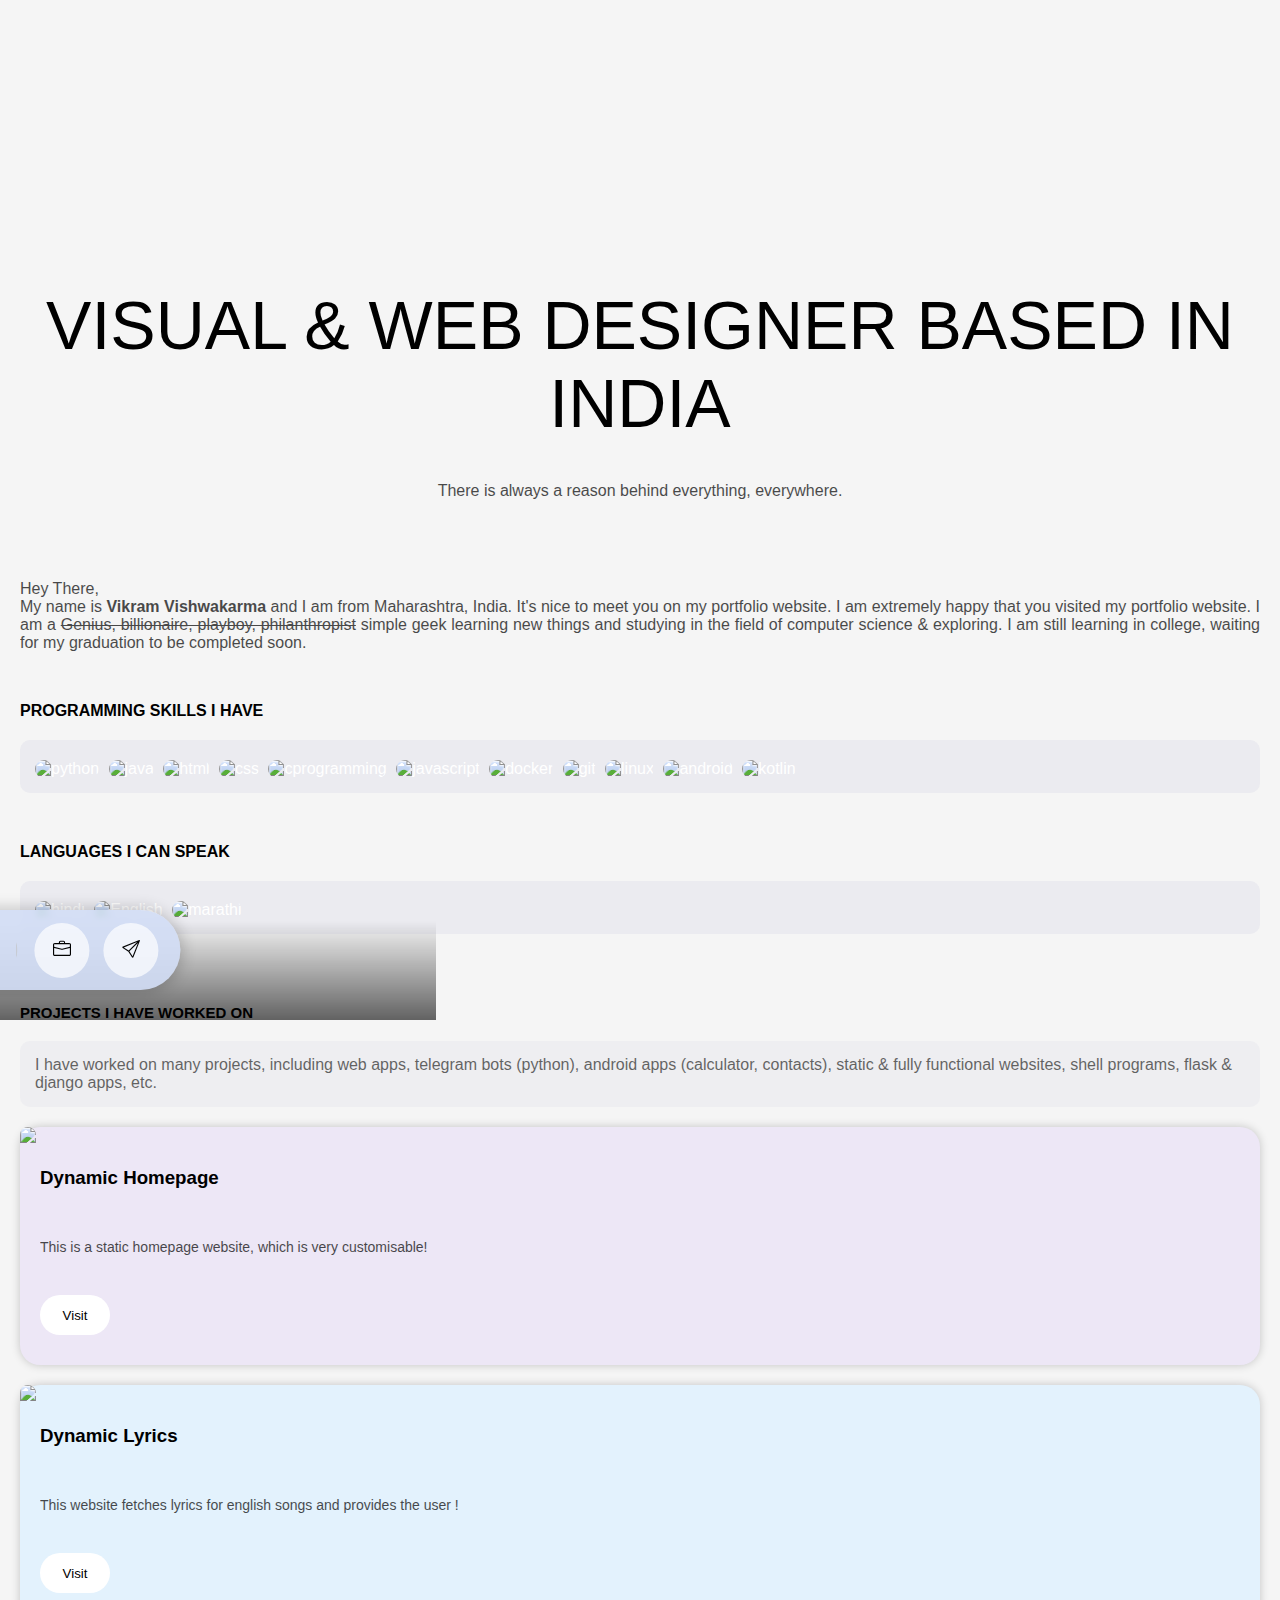
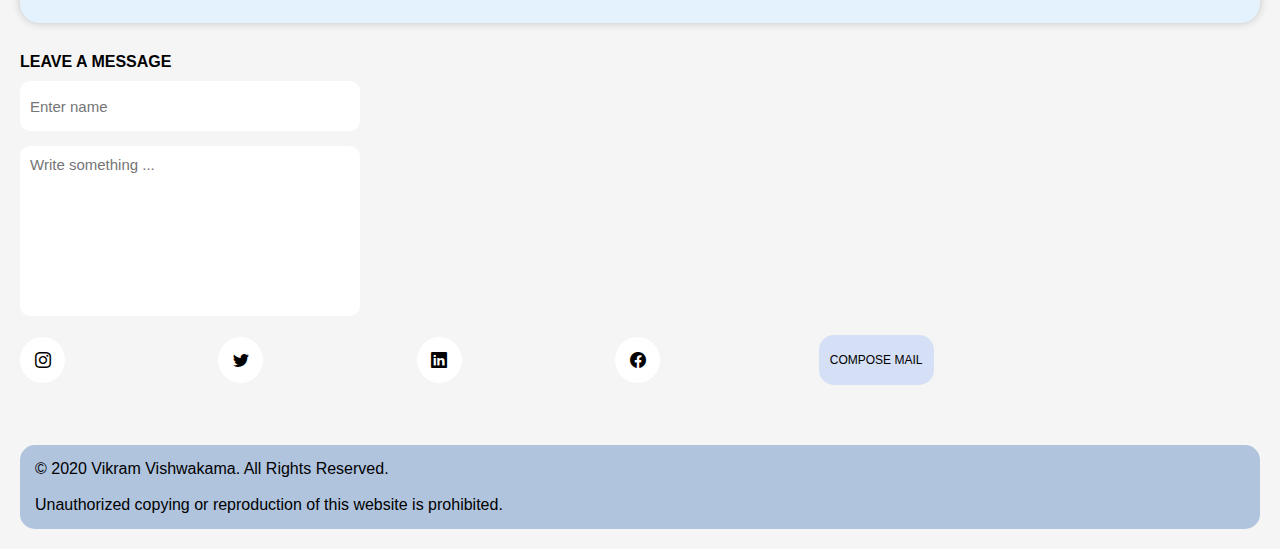
==== phone/index.html @ f21d8387 "update" ====
<!DOCTYPE html>
<html>

<head>
  <title>This is Vikram Vishwakarma</title>
  <meta name="viewport" content="width=device-width, initial-scale=1.0" />
  <link rel="stylesheet" href="style.css">
  <link rel="stylesheet" href="https://cdn.jsdelivr.net/npm/bootstrap-icons@1.11.1/font/bootstrap-icons.css">
  <link rel="icon" href="res/vikram_aliceblue_round.png" type="image/x-icon" />

  <script src="../lib/anime.min.js"></script>
  <script src="https://code.jquery.com/jquery-3.6.0.min.js"></script>
  <script src="https://ajax.googleapis.com/ajax/libs/jquery/3.7.1/jquery.min.js"></script>
</head>

<body>
  <div id="home" class="container">

    <!-- profile card -->
    <div class="profile-container">
      <div class="profile-name-container">
        <h1 class="text profile-container-name">VIKRAM<br>VISHWAKARMA</h1>
        <p class="text profile-container-quote">Experience is the name everyone gives to their mistakes.
        </p>
      </div>

      <div class="profile-container-image">
        <img src="res/vikram_aliceblue.png" />
      </div>
    </div>

    <div id="branding-container" class="branding-container">
      <p class="text brand-container-title">VISUAL & WEB DESIGNER
        BASED IN INDIA</p>
      <p class="text brand-container-description">There is always a reason behind everything, everywhere.</p>
    </div>

    <div id="about" class="about-container">
      <!--<h2 class="text about-container-title">ABOUT ME</h2>-->
      <p class="text about-container-description">Hey There,<br>My name is <b>Vikram Vishwakarma</b> and I am from Maharashtra, India. It's nice to meet you on my portfolio website. I am extremely happy that you visited my portfolio website. I am a <s>Genius, billionaire, playboy, philanthropist</s> simple geek learning new things and studying in the field of computer science & exploring. I am still learning in college, waiting for my graduation to be completed soon.</p>
    </div>

    <!-- about container -->
    <div class="about-container-skills">
      <div class="about-container-skills-1">
        <p class="text"><b>PROGRAMMING SKILLS I HAVE</b></p>

        <div class="about-container-skills-1-content">
          <img src="https://img.shields.io/badge/python-white?style=for-the-badge&logo=python&logoColor=black" alt="python" />
          <img src="https://img.shields.io/badge/java-white?style=for-the-badge&logo=java&logoColor=black" alt="java" />
          <img src="https://img.shields.io/badge/html-white?style=for-the-badge&logo=html5&logoColor=black" alt="html" />
          <img src="https://img.shields.io/badge/css-white?style=for-the-badge&logo=css3&logoColor=black " alt="css" />
          <img src="https://img.shields.io/badge/programming-white?style=for-the-badge&logo=c&logoColor=black " alt="cprogramming" />
          <img src="https://img.shields.io/badge/javascript-white?style=for-the-badge&logo=javascript&logoColor=black " alt="javascript " />
          <img src="https://img.shields.io/badge/docker-white?style=for-the-badge&logo=docker&logoColor=black " alt="docker" />
          <img src="https://img.shields.io/badge/git-white?style=for-the-badge&logo=git&logoColor=black " alt="git" />
          <img src="https://img.shields.io/badge/linux-white?style=for-the-badge&logo=linux&logoColor=black " alt="linux" />
          <img src="https://img.shields.io/badge/android-white?style=for-the-badge&logo=android&logoColor=black " alt="android" />
          <img src="https://img.shields.io/badge/kotlin-white?style=for-the-badge&logo=kotlin&logoColor=black " alt="kotlin" />
        </div>
      </div>

      <div class="about-container-skills-2">
        <p class="text"><b>LANGUAGES I CAN SPEAK</b></p>
        <div class="about-container-skills-2-content">
          <img src="https://img.shields.io/badge/hindi-white?style=for-the-badge&logo=hindi&logoColor=black " alt="hindi" />
          <img src="https://img.shields.io/badge/English-white?style=for-the-badge&logo=English&logoColor=black " alt="English" />
          <img src="https://img.shields.io/badge/marathi-white?style=for-the-badge&logo=language&logoColor=black " alt="marathi" />
        </div>
      </div>
    </div>

    <!-- work container -->
    <div id="work" class="work-container">
      <h2 class="text work-container-title">PROJECTS I HAVE WORKED ON</h2>

      <p class="text work-container-description">
        I have worked on many projects, including web apps, telegram bots (python), android apps (calculator, contacts), static & fully functional websites, shell programs, flask & django apps, etc.
      </p>

      <div class="work-container-works">
        <div class="project-1 work-container-work-1">
          <img src="res/dynamic-homepage.png" frameborder="0"></img>
          <h3>Dynamic Homepage</h3>
          <p>This is a static homepage website, which is very customisable!</p>
          <button>Visit</button>
        </div>

        <div class="project-2 work-container-work-1">
          <img src="res/dynamic-lyrics.png" frameborder="0"></img>
          <h3>Dynamic Lyrics</h3>
          <p>This website fetches lyrics for english songs and provides the user !</p>
          <button>Visit</button>
        </div>
        </details>
      </div>
    </div>

    <div id="contact" class="feedback-container">
      <h4 class="text feedback-container-title">LEAVE A MESSAGE</h4>

      <div class="feedback-container-name">
        <input class="text" type="text" id="mail-name" name="name" placeholder="Enter name">
      </div>

      <div class="feedback-container-message">
        <textarea class="text" id="mail-message" name="message" rows="4" placeholder="Write something ..."></textarea>
      </div>
      <div class="compose-button">
        <li name="instagram" class="bi-instagram"></li>
        <li name="twitter" class="bi-twitter"></li>
        <li name="linkedin" class="bi-linkedin"></li>
        <li name="facebook" class="bi-facebook"></li>
        <button onclick="composeMail()" class="feedback-container-compose-btn">COMPOSE MAIL</button>
      </div>
    </div>


    <footer class="footer">
      <p>© 2020 Vikram Vishwakama. All Rights Reserved.<br><br>
        Unauthorized copying or reproduction of this website is prohibited.</p>
    </footer>
  </div>
  </div>



  <!-- navigation bar for desktop & mobile -->
  <div class="navbar">
    <div class="navbar-container">
      <div onclick="scrollToPage('home')" class="navbar-container-btn home">
        <li class="nav-icon bi-house"></li>
      </div>
      <div onclick="scrollToPage('about')" class="navbar-container-btn about">
        <li class="nav-icon bi-person-check"></li>
      </div>
      <img class="navbar-container-image" src="res/logo.png" />
      <div onclick="scrollToPage('work')" class="navbar-container-btn work">
        <li class="nav-icon bi-briefcase"></li>
      </div>
      <div onclick="scrollToPage('contact')" class="navbar-container-btn contact">
        <li class="nav-icon bi-send"></li>
      </div>
    </div>
  </div>

  <div class="info-dialog" hidden>
    <div>
      <h3 class="info-dialog-title">Title</h3>
      <p class="info-dialog-content">The Content is Loading ...</p>
      <li class="bi-x-circle-fill info-dialog-dismis-btn"></li>
    </div>
  </div>

  <script src="script.js"></script>
</body>

</html>
---- phone/style.css ----
* {
    font-family: 'Trebuchet MS', 'Lucida Sans Unicode', 'Lucida Grande', 'Lucida Sans', Arial, sans-serif;
    margin: 0px;
    list-style: none;
    list-style-type: none;
    box-shadow: none;
}

.container {
    padding: 20px 20px 40px 20px;
    background-color: whitesmoke;
}

.navbar {
  position: fixed;
  bottom: -120px;
  background: linear-gradient(to bottom, transparent 10%, rgba(0, 0, 0, 0.6));
}

.navbar-container-title {
  display: flex;
  justify-content: center;
  align-items: center
}

.navbar-container-title h4 {
  padding: 10px 15px;
  background: lightblue;
  border-radius: 10px 10px 0px 0px;
}

.navbar-container {
    display: flex;
    padding: 10px 15px;
    height: 60px;
    align-items: center;
    justify-content: center;
    margin: 0px 30px 30px 30px;
    background-color: rgba(209, 221, 245, 0.9);
    backdrop-filter: blur(3px);
    border-radius: 50px;
    box-shadow: 0px 0px 15px 2px rgba(0, 0, 0, 0.2);
}

.navbar-container-btn {
    height: 55px;
    width: 55px;
    background: rgba(255, 255, 255, 0.7);
    margin: 5px 7px;
    display: flex;
    justify-content: center;
    align-items: center;
    border-radius: 100%;
}

.navbar-container-btn:active,
.navbar-container-btn:focus {
    outline: 2px solid black;
    
}

.navbar-container-image {
    height: 50px;
    width: 50px;
    border-radius: 100%;
    margin: 0px 10px;
}

.profile-container {
    opacity: 0;
    height: 50%;
    background-color: #FF7E33;
    margin-top: 50px;
    border-radius: 50px;
    padding: 40px 30px;
    text-align: left;
    box-shadow: 0px 0px 15px 2px rgba(0, 0, 0, 0.2);
}

.profile-container-image img {
    width: 50%;
    border-radius: 100%;
    margin: 30px 0px;
}

.profile-container-name {
  color: white;
}

.profile-container-quote {
    font-size: 15px;
    opacity: 0.6;
}

.profile-container-quote::after {
    content: "- Oscar Wilde";
}

.branding-container {
    margin: 60px 0 20px 0;
    text-align: center;
}

.brand-container-title {
    font-size: 68px;
    color: white;
}

.brand-container-description {
    color: white;
    padding: 20px;
    margin: 20px 0 0 0;
    opacity: 0.7;
}

.about-container-title {
    margin: 60px 0 20px 0;
    padding: 30px 0 0 0;
    color: white;
    font-size: 15px;
    text-align: left;
    font-style: bold;
}

.about-container-description {
    color: white;
    text-align: justify;
    font-size: 16px;
    opacity: 0.7;
    padding-top: 40px;
}

.about-container-skills-1,
.about-container-skills-2 {
    color: white;
    text-align: left;
    margin-top: 50px;
}

.about-container-skills-1 img,
.about-container-skills-2 img {
    height: 40px;
    margin: 5px 5px 0 0;
    border-radius: 30px;
}

.about-container-skills-1-content,
.about-container-skills-2-content,
.work-container-description {
    text-align: left;
    margin: 20px 0 0 0;
    width: calc(100%) - 20px;
    padding: 15px;
    border-radius: 10px;
}

.about-container-skills-1-content  {
    background: rgba(144, 144, 192, 0.1);
}

.about-container-skills-2-content {
    background: rgba(144, 144, 192, 0.1);
}

.work-container-description {
    background: rgba(144, 144, 192, 0.1);
}

.about-container-skills {
    margin: 40px 0 20px 0;
}

.project-1 {
  background: #EDE7F6;
}

.project-2 {
  background: #E3F2FD;
}

.work-container {
    text-align: left;
    color: white;
    margin: 50px 0 0 0;
}

.work-container-title {
    font-size: 15px;
    margin: 0 0 20px 0;
    padding: 20px 0 0 0;
}

.work-container-description {
    opacity: 0.6;
}

.work-container-work-1 {
    margin: 20px 0 0 0;
    width: 100% - 20px;
    border-radius: 20px;
    box-shadow: 0px 0px 10px rgba(0, 0, 0, 0.2);
}

.work-container-work-1 img {
  width: 100%;
  border-radius: 20px 20px 0 0;
}

.work-container-work-1 h3 {
  color: black;
  padding: 20px 30px 30px 20px;
}

.work-container-work-1 p {
  font-size: 14px;
  opacity: 0.7;
  color: black;
  padding: 20px;
}

.work-container-work-1 button {
  height: 40px;
  width: 70px;
  border: none;
  border-radius: 20px;
  color: black;
  background: white;
  margin: 20px 30px 30px 20px;
}

.work-container-work-1 button:active {
  background: #9DC7E2;
}

.feedback-container {
    text-align: left;
    margin-top: 30px;
    color: white;
    width: calc(100%) - 20px;
}

.feedback-container input,
.feedback-container textarea {
    border: none;
    margin: 0 0 15px 0;
    width: 95%;
    border-radius: 10px;
    font-size: 15px;
    height: 30px;
    padding: 10px;
}

.feedback-container input:focus,
.feedback-container textarea:focus {
    outline: 2px solid lavender;
    outline-offset: 1px;
}

.feedback-container textarea {
    height: 150px;
    resize: none;
}

.feedback-container-title {
    text-align: left;
    color: white;
    margin: 0 0 10px 0;
}

.feedback-container button {
    border: none;
    height: 50px;
    width: 115px;
    font-size: 12px;
    padding: 5px;
    margin-left: 5px;
    border-radius: 15px;
    background: rgba(209, 221, 245, 0.9);
}

.feedback-container button:hover {
    background-color: lightblue;
}

.footer {
    margin: 60px 0 0px 0;
    text-align: left;
    padding: 15px;
    background-color: lightsteelblue;
    border-radius: 15px;
}

.text {
    color: black;
}

.nav-icon {
    font-size: 18px;
}

.info-dialog {
  position: fixed;
  padding: 15px;
  width: 250px;
  top: 50%;
  left: 50%;
  transform: translate(-50%, -50%);
  background: #D7E3FC;
  border-radius: 20px;
  box-shadow: 0px 0px 10px rgba(0, 0, 0, 0.2);
}

.info-dialog-title {
  padding: 10px;
}

.info-dialog-content {
  padding: 10px;
  overflow: scroll;
}

.info-dialog-dismis-btn {
  padding: 10px;
  margin: 20px 0 0 0;
  display: flex;
  justify-content: center;
  font-size: 30px;
  border: none;
  box-shadow: none;
  color: red;
}

.compose-button {
  display: grid;
  grid-template-columns: 16% 16% 16% 16% 30%;
  align-items: center;
}

.compose-button li {
  display: flex;
  justify-content: center;
  margin-right: 10px;
  padding: 15px;
  width: 15px;
  border-radius: 50%;
  background: white;
  color: black;
}

.compose-button li:hover {
}

/* screen less than or equal to 720px */
@media (max-width: 720px) {
    .navbar-container-image {
        display: none;
    }
}

/* screen greater than or equal to 721px */
@media (min-width: 721px) {
    .container {
        padding: 20px;
    }
    
    .navbar-container-image {
        display: block;
    }
    
    .profile-container {
        display: flex;
        justify-content: space-between;
    }
    
    .profile-container-image {
        display: flex;
        justify-content: right;
    }
    
    .profile-container-image img {
        width: 12rem;
    }
    
    .feedback-container input,
    .feedback-container textarea {
        width: 20rem;
    }
    
    .profile-name-container {
        line-height: 40px;
        height: 40px;
    }
    
    .navbar-container {
        left: 50%;
        transform: translateX(-60%);
    }
}

/* change colours to dark mode */
@media (prefers-color-scheme: dark) {
  .container {
    background-color: #1a1a1a; /* Dark background color */
    color: #ffffff; /* Dark text color */
  }
  
  .text {
      color: white;
  }
  
  .nav-icon {
      color: white;
  }
  
  .navbar-container-btn {
      background: #1a1a1a;
  }
  
  .footer p {
      color: black;
  }
  
  #mail-name, #mail-message {
      background: #272727;
  }
  
  .feedback-container-compose-btn {
      background: #c1c1c1;
  }
  
  .feedback-container-name input, .feedback-container-message textarea {
    border: 1px solid whitesmoke;
  }
}
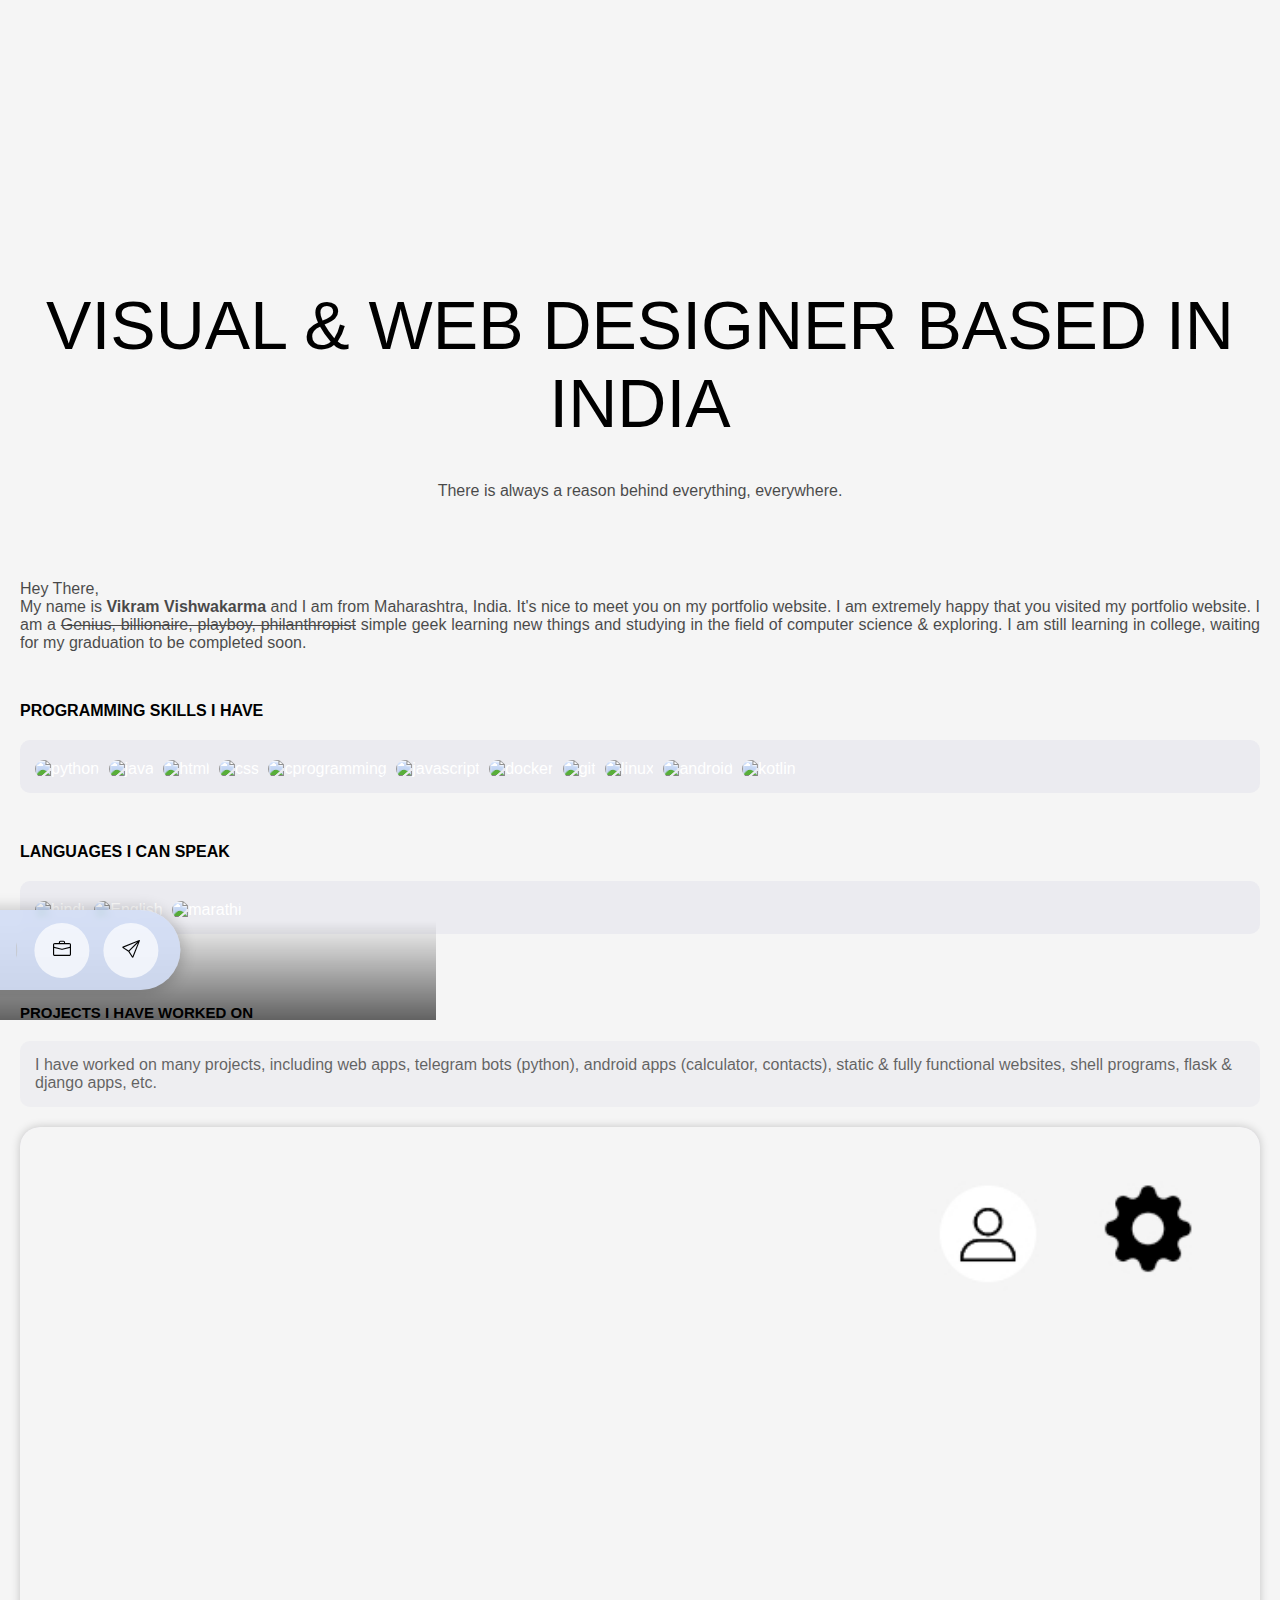
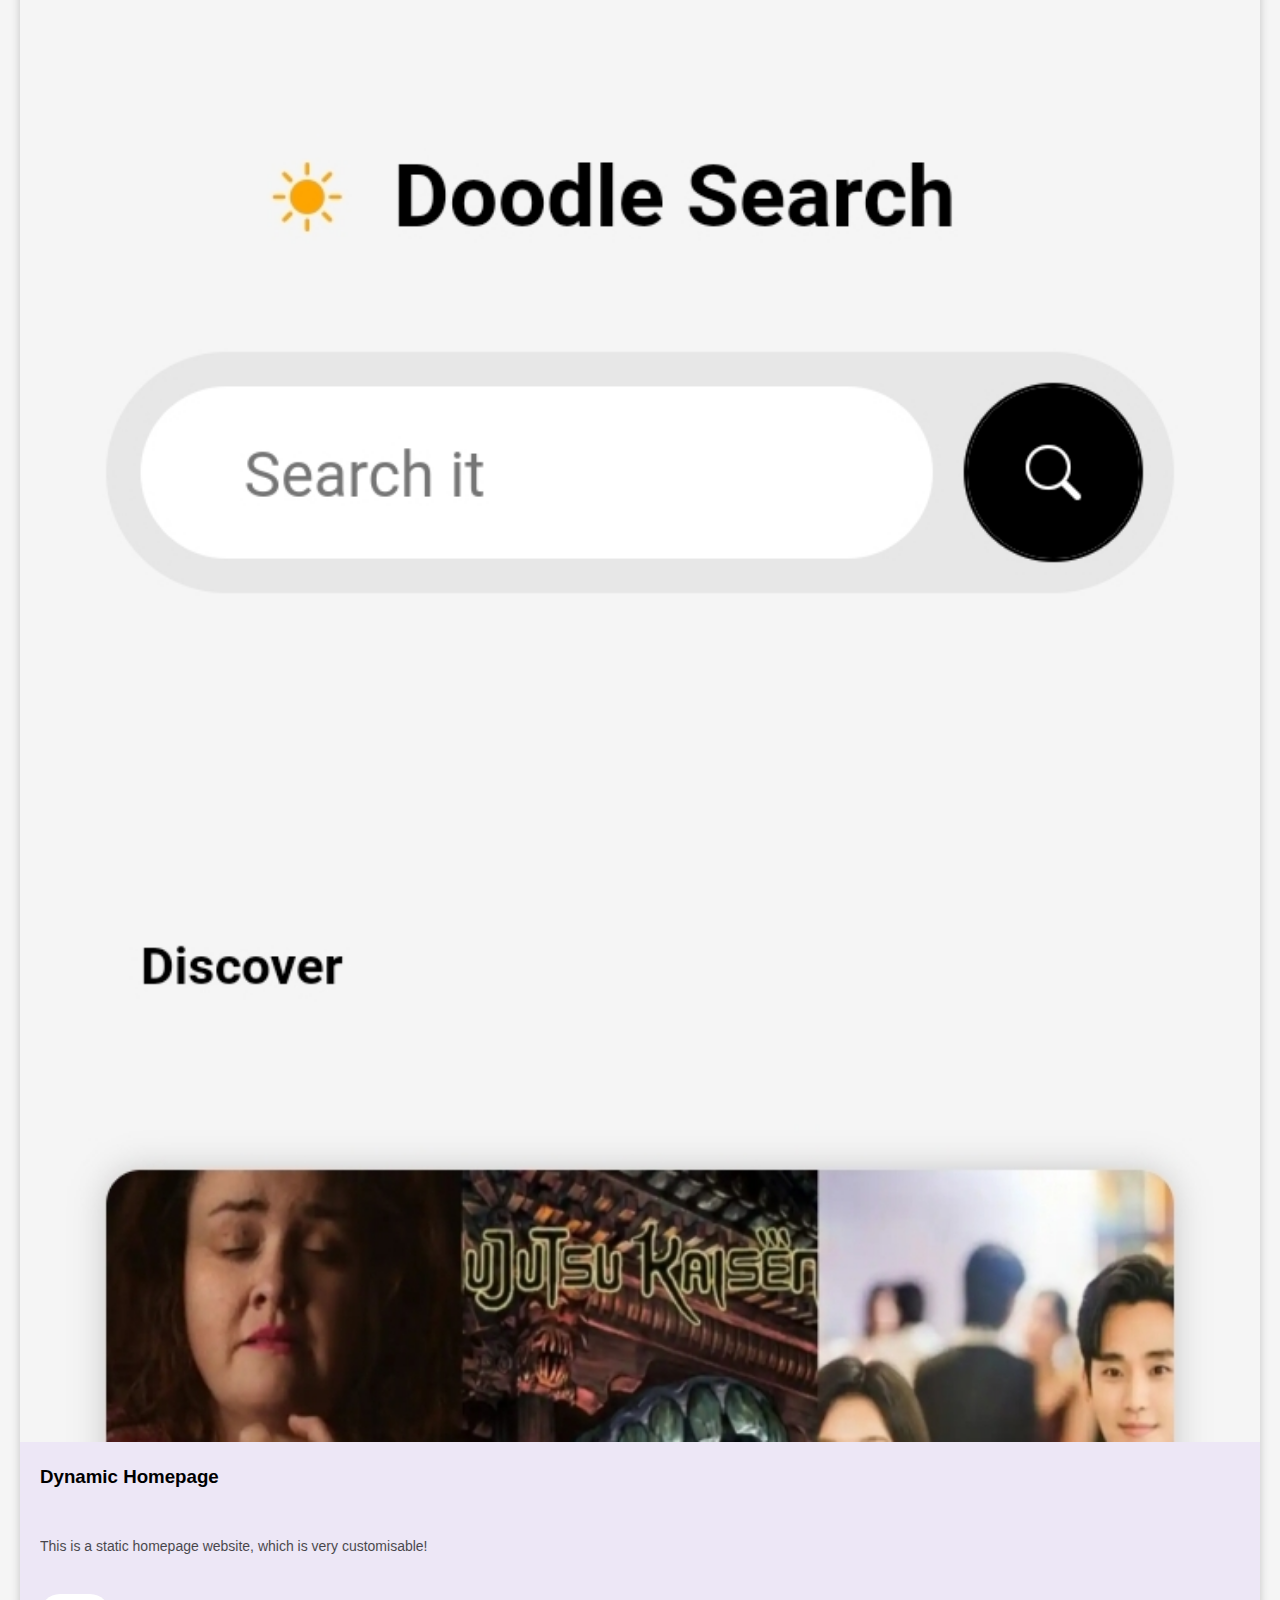
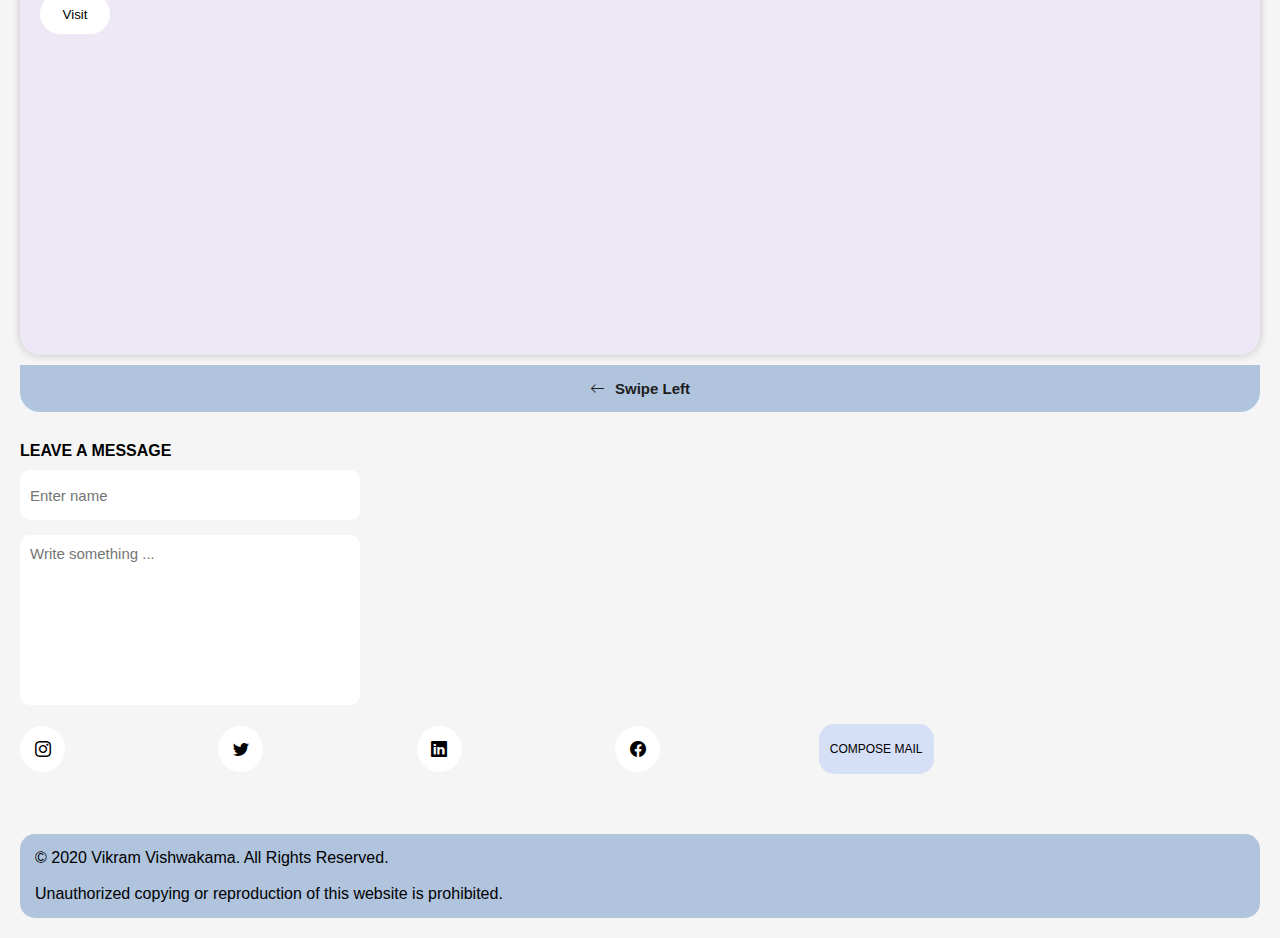
==== commit 050ec133: "update" ====
--- a/phone/index.html
+++ b/phone/index.html
@@ -80,20 +80,21 @@
 
       <div class="work-container-works">
         <div class="project-1 work-container-work-1">
-          <img src="res/dynamic-homepage.png" frameborder="0"></img>
+          <img src="res/dynamic_homepage.png" frameborder="0"></img>
           <h3>Dynamic Homepage</h3>
           <p>This is a static homepage website, which is very customisable!</p>
           <button>Visit</button>
         </div>
 
         <div class="project-2 work-container-work-1">
-          <img src="res/dynamic-lyrics.png" frameborder="0"></img>
+          <img src="res/dynamic_lyrics.png" frameborder="0"></img>
           <h3>Dynamic Lyrics</h3>
           <p>This website fetches lyrics for english songs and provides the user !</p>
           <button>Visit</button>
         </div>
-        </details>
+        
       </div>
+      <h3 class="work-guide"><li class="bi-arrow-left"></li>Swipe Left</h3>
     </div>
 
     <div id="contact" class="feedback-container">
--- a/phone/style.css
+++ b/phone/style.css
@@ -184,6 +184,16 @@
     margin: 50px 0 0 0;
 }
 
+.work-container-works {
+  margin: 20px 0 0 0;
+  display: flex;
+  width: 100%;
+  gap: 15px;
+  overflow: scroll;
+  border-radius: 20px;
+  box-shadow: 0px 0px 10px rgba(0, 0, 0, 0.2);
+}
+
 .work-container-title {
     font-size: 15px;
     margin: 0 0 20px 0;
@@ -195,8 +205,7 @@
 }
 
 .work-container-work-1 {
-    margin: 20px 0 0 0;
-    width: 100% - 20px;
+    min-width: 100%;
     border-radius: 20px;
     box-shadow: 0px 0px 10px rgba(0, 0, 0, 0.2);
 }
@@ -230,6 +239,23 @@
 
 .work-container-work-1 button:active {
   background: #9DC7E2;
+}
+
+.work-guide {
+  display: flex;
+  justify-content: center;
+  align-items: center;
+  margin: 10px 0px;
+  padding: 15px 0px;
+  color: #1e1e1e;
+  background: lightsteelblue;
+  width: 100%;
+  border-radius: 0px 0px 20px 20px;
+  font-size: 15px;
+}
+
+.work-guide li {
+  margin-right: 10px;
 }
 
 .feedback-container {
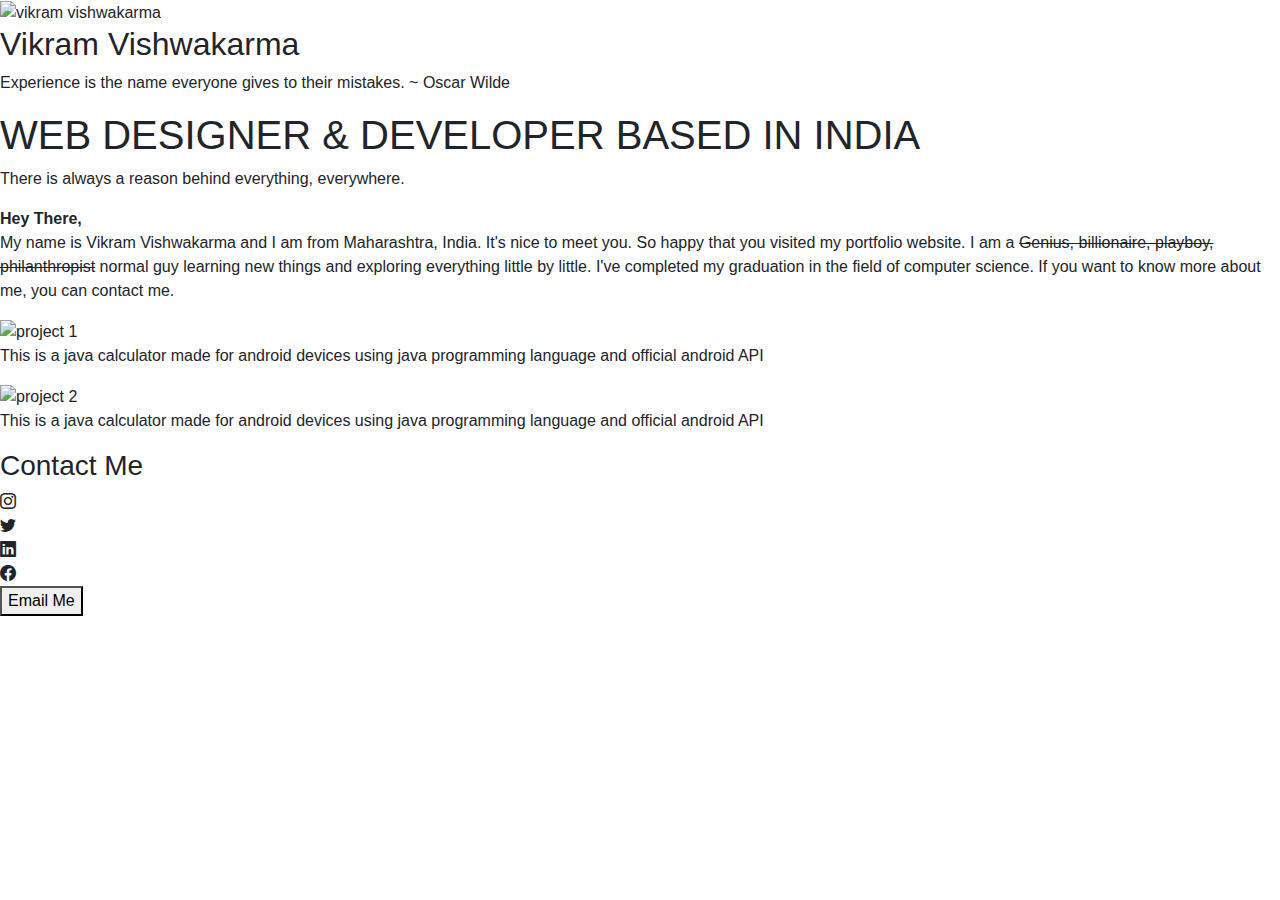
==== commit 90b40371: "update index.html" ====
--- a/phone/index.html
+++ b/phone/index.html
@@ -2,158 +2,68 @@
 <html>
 
 <head>
-  <title>This is Vikram Vishwakarma</title>
-  <meta name="viewport" content="width=device-width, initial-scale=1.0" />
+  <meta charset="UTF-8">
+  <meta name="viewport" content="width=device-width, initial-scale=1">
   <link rel="stylesheet" href="style.css">
   <link rel="stylesheet" href="https://cdn.jsdelivr.net/npm/bootstrap-icons@1.11.1/font/bootstrap-icons.css">
   <link rel="icon" href="res/vikram_aliceblue_round.png" type="image/x-icon" />
+  <link rel="stylesheet" href="https://cdnjs.cloudflare.com/ajax/libs/aos/2.3.4/aos.css" />
+  <link rel="stylesheet" href="https://cdn.jsdelivr.net/npm/bootstrap@4.4.1/dist/css/bootstrap.min.css" integrity="sha384-Vkoo8x4CGsO3+Hhxv8T/Q5PaXtkKtu6ug5TOeNV6gBiFeWPGFN9MuhOf23Q9Ifjh" crossorigin="anonymous">
 
+  <script src="https://cdnjs.cloudflare.com/ajax/libs/aos/2.3.4/aos.js"></script>
   <script src="../lib/anime.min.js"></script>
   <script src="https://code.jquery.com/jquery-3.6.0.min.js"></script>
   <script src="https://ajax.googleapis.com/ajax/libs/jquery/3.7.1/jquery.min.js"></script>
+
+  <title>Vikram Vishwakarma</title>
 </head>
 
 <body>
-  <div id="home" class="container">
-
-    <!-- profile card -->
-    <div class="profile-container">
-      <div class="profile-name-container">
-        <h1 class="text profile-container-name">VIKRAM<br>VISHWAKARMA</h1>
-        <p class="text profile-container-quote">Experience is the name everyone gives to their mistakes.
-        </p>
-      </div>
-
-      <div class="profile-container-image">
-        <img src="res/vikram_aliceblue.png" />
-      </div>
+  <div class="main-container">
+    <div class="profile">
+      <img data-aos="fade-up" class="profile-pic" src="res/profile.png" alt="vikram vishwakarma">
+      <h2 data-aos="fade-up" class="black-text profile-name">Vikram Vishwakarma</h2>
+      <p data-aos="fade-up" class="black-text profile-quote">Experience is the name everyone gives to their mistakes. ~ Oscar Wilde</p>
     </div>
 
-    <div id="branding-container" class="branding-container">
-      <p class="text brand-container-title">VISUAL & WEB DESIGNER
-        BASED IN INDIA</p>
-      <p class="text brand-container-description">There is always a reason behind everything, everywhere.</p>
+    <div class="profession">
+      <h1 data-aos="fade-up" class="black-text profession-title">WEB DESIGNER & DEVELOPER BASED IN INDIA</h1>
+      <p data-aos="fade-up" class="black-text profession-quote">There is always a reason behind everything, everywhere.</p>
     </div>
 
-    <div id="about" class="about-container">
-      <!--<h2 class="text about-container-title">ABOUT ME</h2>-->
-      <p class="text about-container-description">Hey There,<br>My name is <b>Vikram Vishwakarma</b> and I am from Maharashtra, India. It's nice to meet you on my portfolio website. I am extremely happy that you visited my portfolio website. I am a <s>Genius, billionaire, playboy, philanthropist</s> simple geek learning new things and studying in the field of computer science & exploring. I am still learning in college, waiting for my graduation to be completed soon.</p>
+    <div class="bio">
+      <p data-aos="fade-up" class="black-text bio-description">
+        <b>Hey There,</b><br>
+        My name is Vikram Vishwakarma and I am from Maharashtra, India. It's nice to meet you. So happy that you visited my portfolio website. I am a <s>Genius, billionaire, playboy, philanthropist</s> normal guy learning new things and exploring everything little by little. I've completed my graduation in the field of computer science. If you want to know more about me, you can contact me.
+      </p>
     </div>
 
-    <!-- about container -->
-    <div class="about-container-skills">
-      <div class="about-container-skills-1">
-        <p class="text"><b>PROGRAMMING SKILLS I HAVE</b></p>
+    <div class="projects">
+      <div class="projects-inner">
+        <div data-aos="fade-up" class="project project1">
+          <img src="res/project1.jpg" alt="project 1">
+          <p>This is a java calculator made for android devices using java programming language and official android API</p>
+        </div>
 
-        <div class="about-container-skills-1-content">
-          <img src="https://img.shields.io/badge/python-white?style=for-the-badge&logo=python&logoColor=black" alt="python" />
-          <img src="https://img.shields.io/badge/java-white?style=for-the-badge&logo=java&logoColor=black" alt="java" />
-          <img src="https://img.shields.io/badge/html-white?style=for-the-badge&logo=html5&logoColor=black" alt="html" />
-          <img src="https://img.shields.io/badge/css-white?style=for-the-badge&logo=css3&logoColor=black " alt="css" />
-          <img src="https://img.shields.io/badge/programming-white?style=for-the-badge&logo=c&logoColor=black " alt="cprogramming" />
-          <img src="https://img.shields.io/badge/javascript-white?style=for-the-badge&logo=javascript&logoColor=black " alt="javascript " />
-          <img src="https://img.shields.io/badge/docker-white?style=for-the-badge&logo=docker&logoColor=black " alt="docker" />
-          <img src="https://img.shields.io/badge/git-white?style=for-the-badge&logo=git&logoColor=black " alt="git" />
-          <img src="https://img.shields.io/badge/linux-white?style=for-the-badge&logo=linux&logoColor=black " alt="linux" />
-          <img src="https://img.shields.io/badge/android-white?style=for-the-badge&logo=android&logoColor=black " alt="android" />
-          <img src="https://img.shields.io/badge/kotlin-white?style=for-the-badge&logo=kotlin&logoColor=black " alt="kotlin" />
-        </div>
-      </div>
-
-      <div class="about-container-skills-2">
-        <p class="text"><b>LANGUAGES I CAN SPEAK</b></p>
-        <div class="about-container-skills-2-content">
-          <img src="https://img.shields.io/badge/hindi-white?style=for-the-badge&logo=hindi&logoColor=black " alt="hindi" />
-          <img src="https://img.shields.io/badge/English-white?style=for-the-badge&logo=English&logoColor=black " alt="English" />
-          <img src="https://img.shields.io/badge/marathi-white?style=for-the-badge&logo=language&logoColor=black " alt="marathi" />
+        <div data-aos="fade-up" class="project project2">
+          <img src="res/project2.jpg" alt="project 2">
+          <p>This is a java calculator made for android devices using java programming language and official android API</p>
         </div>
       </div>
     </div>
 
-    <!-- work container -->
-    <div id="work" class="work-container">
-      <h2 class="text work-container-title">PROJECTS I HAVE WORKED ON</h2>
-
-      <p class="text work-container-description">
-        I have worked on many projects, including web apps, telegram bots (python), android apps (calculator, contacts), static & fully functional websites, shell programs, flask & django apps, etc.
-      </p>
-
-      <div class="work-container-works">
-        <div class="project-1 work-container-work-1">
-          <img src="res/dynamic_homepage.png" frameborder="0"></img>
-          <h3>Dynamic Homepage</h3>
-          <p>This is a static homepage website, which is very customisable!</p>
-          <button>Visit</button>
-        </div>
-
-        <div class="project-2 work-container-work-1">
-          <img src="res/dynamic_lyrics.png" frameborder="0"></img>
-          <h3>Dynamic Lyrics</h3>
-          <p>This website fetches lyrics for english songs and provides the user !</p>
-          <button>Visit</button>
-        </div>
-        
+    <div class="contact">
+      <h3 class="white-text contact-title">Contact Me</h3>
+      <div class="contact-button-container">
+        <li class="bi-instagram contact-button"></li>
+        <li class="bi-twitter contact-button"></li>
+        <li class="bi-linkedin contact-button"></li>
+        <li class="bi-facebook contact-button"></li>
       </div>
-      <h3 class="work-guide"><li class="bi-arrow-left"></li>Swipe Left</h3>
-    </div>
-
-    <div id="contact" class="feedback-container">
-      <h4 class="text feedback-container-title">LEAVE A MESSAGE</h4>
-
-      <div class="feedback-container-name">
-        <input class="text" type="text" id="mail-name" name="name" placeholder="Enter name">
-      </div>
-
-      <div class="feedback-container-message">
-        <textarea class="text" id="mail-message" name="message" rows="4" placeholder="Write something ..."></textarea>
-      </div>
-      <div class="compose-button">
-        <li name="instagram" class="bi-instagram"></li>
-        <li name="twitter" class="bi-twitter"></li>
-        <li name="linkedin" class="bi-linkedin"></li>
-        <li name="facebook" class="bi-facebook"></li>
-        <button onclick="composeMail()" class="feedback-container-compose-btn">COMPOSE MAIL</button>
-      </div>
-    </div>
-
-
-    <footer class="footer">
-      <p>© 2020 Vikram Vishwakama. All Rights Reserved.<br><br>
-        Unauthorized copying or reproduction of this website is prohibited.</p>
-    </footer>
-  </div>
-  </div>
-
-
-
-  <!-- navigation bar for desktop & mobile -->
-  <div class="navbar">
-    <div class="navbar-container">
-      <div onclick="scrollToPage('home')" class="navbar-container-btn home">
-        <li class="nav-icon bi-house"></li>
-      </div>
-      <div onclick="scrollToPage('about')" class="navbar-container-btn about">
-        <li class="nav-icon bi-person-check"></li>
-      </div>
-      <img class="navbar-container-image" src="res/logo.png" />
-      <div onclick="scrollToPage('work')" class="navbar-container-btn work">
-        <li class="nav-icon bi-briefcase"></li>
-      </div>
-      <div onclick="scrollToPage('contact')" class="navbar-container-btn contact">
-        <li class="nav-icon bi-send"></li>
-      </div>
+      <button class="white-text contact-email-button">Email Me</button>
     </div>
   </div>
-
-  <div class="info-dialog" hidden>
-    <div>
-      <h3 class="info-dialog-title">Title</h3>
-      <p class="info-dialog-content">The Content is Loading ...</p>
-      <li class="bi-x-circle-fill info-dialog-dismis-btn"></li>
-    </div>
-  </div>
-
   <script src="script.js"></script>
 </body>
 
-</html>+</html>
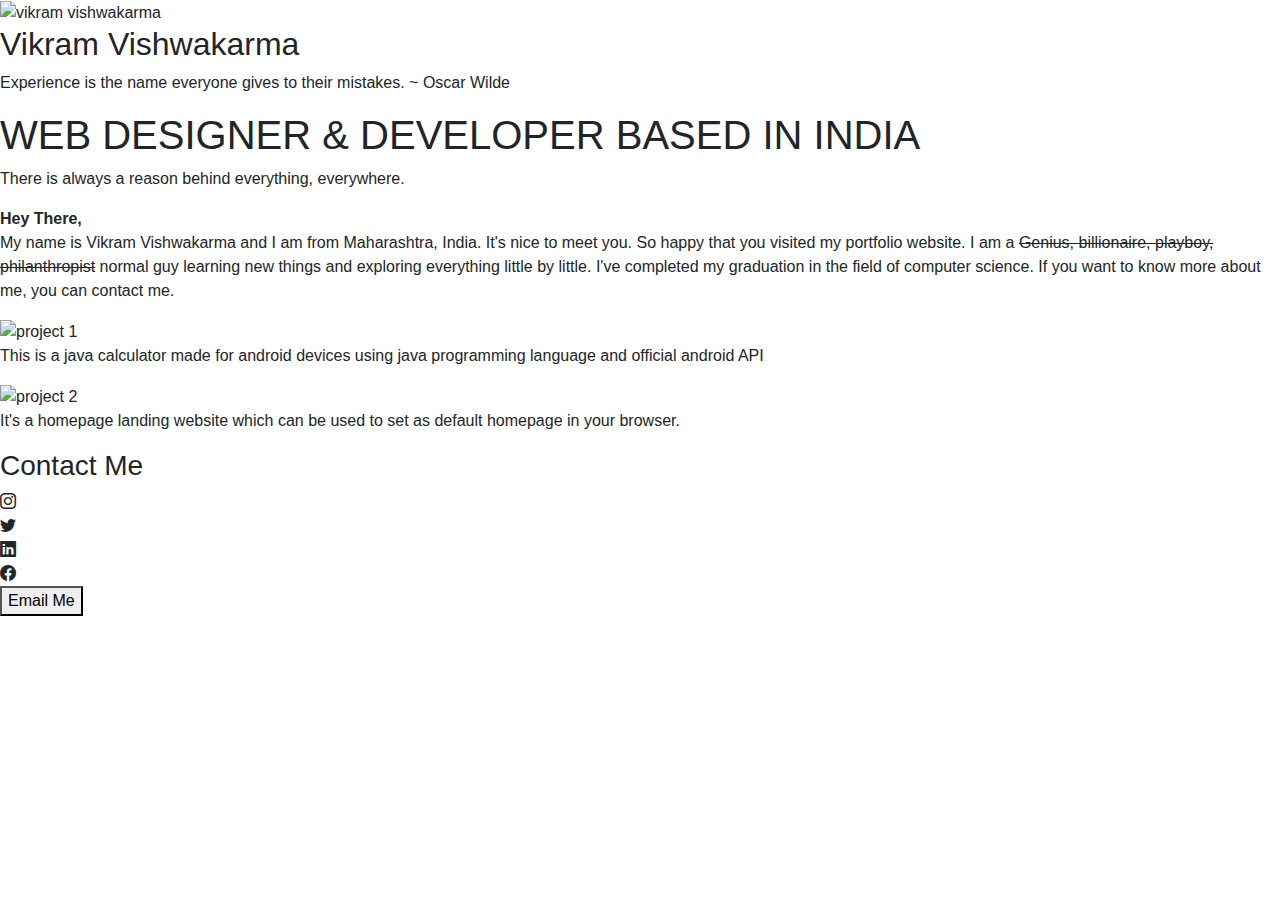
==== commit 5f3020e5: "update index.html" ====
--- a/phone/index.html
+++ b/phone/index.html
@@ -42,12 +42,12 @@
       <div class="projects-inner">
         <div data-aos="fade-up" class="project project1">
           <img src="res/project1.jpg" alt="project 1">
-          <p>This is a java calculator made for android devices using java programming language and official android API</p>
+          <p class="black-text">This is a java calculator made for android devices using java programming language and official android API</p>
         </div>
 
         <div data-aos="fade-up" class="project project2">
           <img src="res/project2.jpg" alt="project 2">
-          <p>This is a java calculator made for android devices using java programming language and official android API</p>
+          <p class="black-text">It's a homepage landing website which can be used to set as default homepage in your browser.</p>
         </div>
       </div>
     </div>
@@ -55,10 +55,10 @@
     <div class="contact">
       <h3 class="white-text contact-title">Contact Me</h3>
       <div class="contact-button-container">
-        <li class="bi-instagram contact-button"></li>
-        <li class="bi-twitter contact-button"></li>
-        <li class="bi-linkedin contact-button"></li>
-        <li class="bi-facebook contact-button"></li>
+        <li onclick="openUrl('https://instagram.com/vikramisdev')" class="bi-instagram contact-button"></li>
+        <li onclick="openUrl('https://x.com/vikram_v18')" class="bi-twitter contact-button"></li>
+        <li onclick="openUrl('https://linkedin.com/in/vikramisdev')" class="bi-linkedin contact-button"></li>
+        <li onclick="openUrl('https://facebook.com/vikramisdev')" class="bi-facebook contact-button"></li>
       </div>
       <button class="white-text contact-email-button">Email Me</button>
     </div>
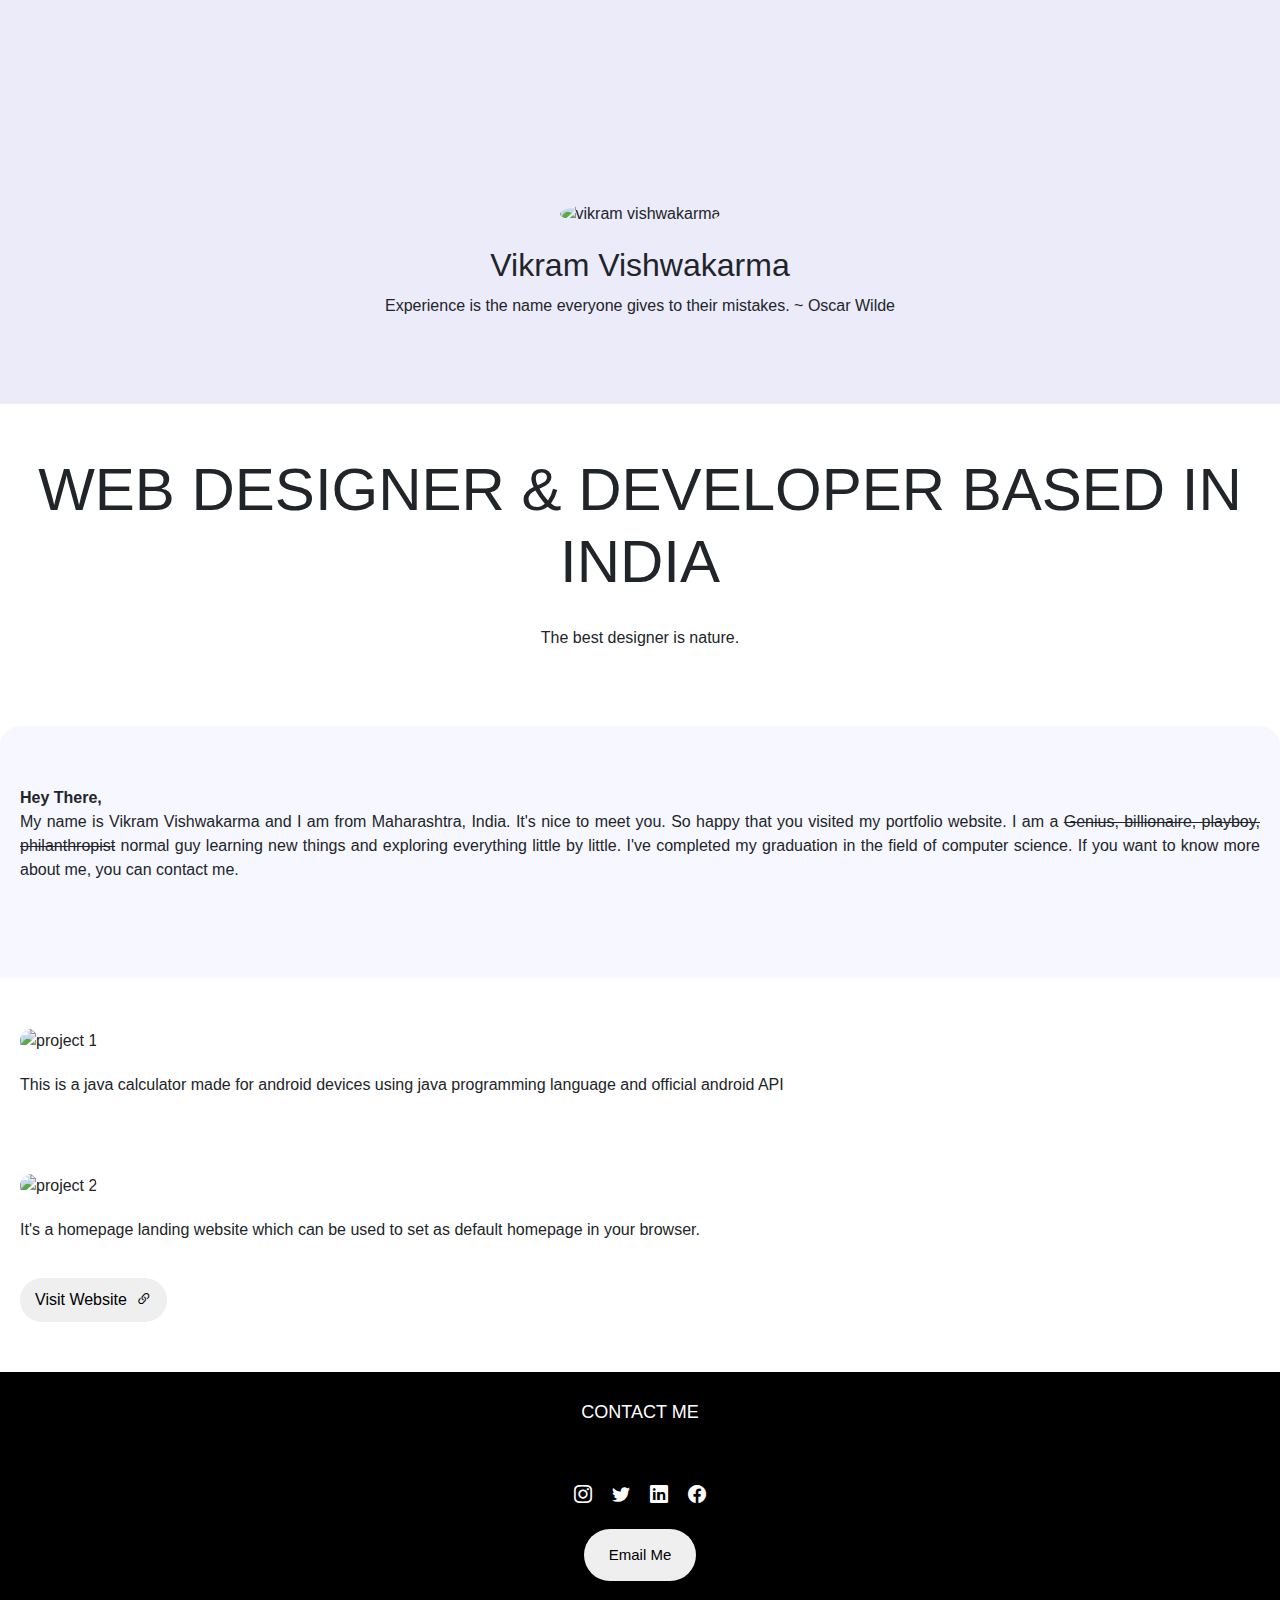
==== commit 2a4c7a72: "update" ====
--- a/phone/index.html
+++ b/phone/index.html
@@ -28,7 +28,7 @@
 
     <div class="profession">
       <h1 data-aos="fade-up" class="black-text profession-title">WEB DESIGNER & DEVELOPER BASED IN INDIA</h1>
-      <p data-aos="fade-up" class="black-text profession-quote">There is always a reason behind everything, everywhere.</p>
+      <p data-aos="fade-up" class="black-text profession-quote">The best designer is nature.</p>
     </div>
 
     <div class="bio">
@@ -48,19 +48,20 @@
         <div data-aos="fade-up" class="project project2">
           <img src="res/project2.jpg" alt="project 2">
           <p class="black-text">It's a homepage landing website which can be used to set as default homepage in your browser.</p>
+          <button onclick="openUrl('https://vikram.is-a.dev/dynamic-homepage')" class="project2-btn">Visit Website &nbsp; <li class="bi-link-45deg"></li></button>
         </div>
       </div>
     </div>
 
     <div class="contact">
-      <h3 class="white-text contact-title">Contact Me</h3>
+      <h3 class="white-text contact-title">CONTACT ME</h3>
       <div class="contact-button-container">
         <li onclick="openUrl('https://instagram.com/vikramisdev')" class="bi-instagram contact-button"></li>
         <li onclick="openUrl('https://x.com/vikram_v18')" class="bi-twitter contact-button"></li>
-        <li onclick="openUrl('https://linkedin.com/in/vikramisdev')" class="bi-linkedin contact-button"></li>
+        <li onclick="openUrl('https://www.linkedin.com/in/vikramisdev')" class="bi-linkedin contact-button"></li>
         <li onclick="openUrl('https://facebook.com/vikramisdev')" class="bi-facebook contact-button"></li>
       </div>
-      <button class="white-text contact-email-button">Email Me</button>
+      <button onclick="openMail()" class="white-text contact-email-button">Email Me</button>
     </div>
   </div>
   <script src="script.js"></script>
--- a/phone/style.css
+++ b/phone/style.css
@@ -1,461 +1,154 @@
 * {
-    font-family: 'Trebuchet MS', 'Lucida Sans Unicode', 'Lucida Grande', 'Lucida Sans', Arial, sans-serif;
-    margin: 0px;
-    list-style: none;
-    list-style-type: none;
-    box-shadow: none;
+  margin: 0;
+  padding: 0;
+  font-family: 'Gill Sans', 'Gill Sans MT', Calibri, 'Trebuchet MS', sans-serif;
 }
 
-.container {
-    padding: 20px 20px 40px 20px;
-    background-color: whitesmoke;
+:root {
+    --primary-color: white;
+    --primary-color-dark: black;
+    --secondary-color: #EBEBFA;
+    --secondary-color-dark: #1E1E1E;
+    --container-color-dark: #232323;
+    --bio-color: #F7F7FF;
+    --bio-color-dark: #323232;
+    --black: black;
+    --contact-color-dark: #1E1E1E;
 }
 
-.navbar {
-  position: fixed;
-  bottom: -120px;
-  background: linear-gradient(to bottom, transparent 10%, rgba(0, 0, 0, 0.6));
+li {
+  list-style: none;
 }
 
-.navbar-container-title {
+.profile {
+  background: var(--secondary-color);
+  padding: 70px 20px;
+  text-align: center;
+}
+
+.profile-pic {
+  width: 10rem;
+  border-radius: 50%;
+  margin: 132px 0px 0px 0px;
+}
+
+.profile-name {
+  margin: 20px 0px 0px 0px;
+  font-size: px;
+}
+
+.profile-quote {
+  padding: 10px 0px 0px 0px;
+}
+
+/* profession section */
+.profession {
+  padding: 20px 20px 60px 20px;
+  text-align: center;
+}
+
+.profession-title {
+  font-size: 60px;
+  padding: 30px 0px 0px 0px;
+}
+
+.profession-quote {
+  padding: 20px 0px 0px 0px;
+}
+
+/* bio */
+.bio {
+  padding: 20px;
+  background: var(--bio-color);
+  border-radius: 20px 20px 0px 0px;
+}
+
+.bio-description {
+  text-align: justify;
+  padding: 40px 0px 60px 0px;
+}
+
+/* contact section */
+.contact {
+  padding: 20px;
+  background: var(--black);
+  color: white;
+  text-align: center;
+}
+
+.contact-title {
+  text-align: center;
+  font-weight: normal;
+  font-size: 18px;
+  padding: 10px 0px 30px 0px;
+}
+
+.contact-button-container {
   display: flex;
   justify-content: center;
-  align-items: center
-}
-
-.navbar-container-title h4 {
-  padding: 10px 15px;
-  background: lightblue;
-  border-radius: 10px 10px 0px 0px;
-}
-
-.navbar-container {
-    display: flex;
-    padding: 10px 15px;
-    height: 60px;
-    align-items: center;
-    justify-content: center;
-    margin: 0px 30px 30px 30px;
-    background-color: rgba(209, 221, 245, 0.9);
-    backdrop-filter: blur(3px);
-    border-radius: 50px;
-    box-shadow: 0px 0px 15px 2px rgba(0, 0, 0, 0.2);
-}
-
-.navbar-container-btn {
-    height: 55px;
-    width: 55px;
-    background: rgba(255, 255, 255, 0.7);
-    margin: 5px 7px;
-    display: flex;
-    justify-content: center;
-    align-items: center;
-    border-radius: 100%;
-}
-
-.navbar-container-btn:active,
-.navbar-container-btn:focus {
-    outline: 2px solid black;
-    
-}
-
-.navbar-container-image {
-    height: 50px;
-    width: 50px;
-    border-radius: 100%;
-    margin: 0px 10px;
-}
-
-.profile-container {
-    opacity: 0;
-    height: 50%;
-    background-color: #FF7E33;
-    margin-top: 50px;
-    border-radius: 50px;
-    padding: 40px 30px;
-    text-align: left;
-    box-shadow: 0px 0px 15px 2px rgba(0, 0, 0, 0.2);
-}
-
-.profile-container-image img {
-    width: 50%;
-    border-radius: 100%;
-    margin: 30px 0px;
-}
-
-.profile-container-name {
-  color: white;
-}
-
-.profile-container-quote {
-    font-size: 15px;
-    opacity: 0.6;
-}
-
-.profile-container-quote::after {
-    content: "- Oscar Wilde";
-}
-
-.branding-container {
-    margin: 60px 0 20px 0;
-    text-align: center;
-}
-
-.brand-container-title {
-    font-size: 68px;
-    color: white;
-}
-
-.brand-container-description {
-    color: white;
-    padding: 20px;
-    margin: 20px 0 0 0;
-    opacity: 0.7;
-}
-
-.about-container-title {
-    margin: 60px 0 20px 0;
-    padding: 30px 0 0 0;
-    color: white;
-    font-size: 15px;
-    text-align: left;
-    font-style: bold;
-}
-
-.about-container-description {
-    color: white;
-    text-align: justify;
-    font-size: 16px;
-    opacity: 0.7;
-    padding-top: 40px;
-}
-
-.about-container-skills-1,
-.about-container-skills-2 {
-    color: white;
-    text-align: left;
-    margin-top: 50px;
-}
-
-.about-container-skills-1 img,
-.about-container-skills-2 img {
-    height: 40px;
-    margin: 5px 5px 0 0;
-    border-radius: 30px;
-}
-
-.about-container-skills-1-content,
-.about-container-skills-2-content,
-.work-container-description {
-    text-align: left;
-    margin: 20px 0 0 0;
-    width: calc(100%) - 20px;
-    padding: 15px;
-    border-radius: 10px;
-}
-
-.about-container-skills-1-content  {
-    background: rgba(144, 144, 192, 0.1);
-}
-
-.about-container-skills-2-content {
-    background: rgba(144, 144, 192, 0.1);
-}
-
-.work-container-description {
-    background: rgba(144, 144, 192, 0.1);
-}
-
-.about-container-skills {
-    margin: 40px 0 20px 0;
-}
-
-.project-1 {
-  background: #EDE7F6;
-}
-
-.project-2 {
-  background: #E3F2FD;
-}
-
-.work-container {
-    text-align: left;
-    color: white;
-    margin: 50px 0 0 0;
-}
-
-.work-container-works {
-  margin: 20px 0 0 0;
-  display: flex;
-  width: 100%;
-  gap: 15px;
-  overflow: scroll;
-  border-radius: 20px;
-  box-shadow: 0px 0px 10px rgba(0, 0, 0, 0.2);
-}
-
-.work-container-title {
-    font-size: 15px;
-    margin: 0 0 20px 0;
-    padding: 20px 0 0 0;
-}
-
-.work-container-description {
-    opacity: 0.6;
-}
-
-.work-container-work-1 {
-    min-width: 100%;
-    border-radius: 20px;
-    box-shadow: 0px 0px 10px rgba(0, 0, 0, 0.2);
-}
-
-.work-container-work-1 img {
-  width: 100%;
-  border-radius: 20px 20px 0 0;
-}
-
-.work-container-work-1 h3 {
-  color: black;
-  padding: 20px 30px 30px 20px;
-}
-
-.work-container-work-1 p {
-  font-size: 14px;
-  opacity: 0.7;
-  color: black;
+  align-items: center;
+  gap: 20px;
   padding: 20px;
 }
 
-.work-container-work-1 button {
-  height: 40px;
-  width: 70px;
+.contact-email-button {
+  padding: 15px 25px;
   border: none;
-  border-radius: 20px;
-  color: black;
-  background: white;
-  margin: 20px 30px 30px 20px;
-}
-
-.work-container-work-1 button:active {
-  background: #9DC7E2;
-}
-
-.work-guide {
-  display: flex;
-  justify-content: center;
-  align-items: center;
-  margin: 10px 0px;
-  padding: 15px 0px;
-  color: #1e1e1e;
-  background: lightsteelblue;
-  width: 100%;
-  border-radius: 0px 0px 20px 20px;
+  border-radius: 30px;
   font-size: 15px;
 }
 
-.work-guide li {
-  margin-right: 10px;
+.contact-button {
+  font-size: 18px;
 }
 
-.feedback-container {
-    text-align: left;
-    margin-top: 30px;
-    color: white;
-    width: calc(100%) - 20px;
+/* projects section */
+.projects {
+  padding: 30px 0px;
 }
 
-.feedback-container input,
-.feedback-container textarea {
-    border: none;
-    margin: 0 0 15px 0;
-    width: 95%;
-    border-radius: 10px;
-    font-size: 15px;
-    height: 30px;
-    padding: 10px;
+.project {
+  padding: 20px;
+  width: 100%;
 }
 
-.feedback-container input:focus,
-.feedback-container textarea:focus {
-    outline: 2px solid lavender;
-    outline-offset: 1px;
+.project img {
+  width: 100%;
+  border-radius: 20px;
 }
 
-.feedback-container textarea {
-    height: 150px;
-    resize: none;
+.project p {
+  padding: 20px 0px 20px 0px;
 }
 
-.feedback-container-title {
-    text-align: left;
-    color: white;
-    margin: 0 0 10px 0;
-}
-
-.feedback-container button {
-    border: none;
-    height: 50px;
-    width: 115px;
-    font-size: 12px;
-    padding: 5px;
-    margin-left: 5px;
-    border-radius: 15px;
-    background: rgba(209, 221, 245, 0.9);
-}
-
-.feedback-container button:hover {
-    background-color: lightblue;
-}
-
-.footer {
-    margin: 60px 0 0px 0;
-    text-align: left;
-    padding: 15px;
-    background-color: lightsteelblue;
-    border-radius: 15px;
-}
-
-.text {
-    color: black;
-}
-
-.nav-icon {
-    font-size: 18px;
-}
-
-.info-dialog {
-  position: fixed;
-  padding: 15px;
-  width: 250px;
-  top: 50%;
-  left: 50%;
-  transform: translate(-50%, -50%);
-  background: #D7E3FC;
-  border-radius: 20px;
-  box-shadow: 0px 0px 10px rgba(0, 0, 0, 0.2);
-}
-
-.info-dialog-title {
-  padding: 10px;
-}
-
-.info-dialog-content {
-  padding: 10px;
-  overflow: scroll;
-}
-
-.info-dialog-dismis-btn {
-  padding: 10px;
-  margin: 20px 0 0 0;
+.project2-btn {
+  border: none;
+  padding: 10px 15px;
+  border-radius: 50px;
   display: flex;
-  justify-content: center;
-  font-size: 30px;
-  border: none;
-  box-shadow: none;
-  color: red;
-}
-
-.compose-button {
-  display: grid;
-  grid-template-columns: 16% 16% 16% 16% 30%;
   align-items: center;
 }
 
-.compose-button li {
-  display: flex;
-  justify-content: center;
-  margin-right: 10px;
-  padding: 15px;
-  width: 15px;
-  border-radius: 50%;
-  background: white;
-  color: black;
-}
-
-.compose-button li:hover {
-}
-
-/* screen less than or equal to 720px */
-@media (max-width: 720px) {
-    .navbar-container-image {
-        display: none;
-    }
-}
-
-/* screen greater than or equal to 721px */
-@media (min-width: 721px) {
-    .container {
-        padding: 20px;
-    }
-    
-    .navbar-container-image {
-        display: block;
-    }
-    
-    .profile-container {
-        display: flex;
-        justify-content: space-between;
-    }
-    
-    .profile-container-image {
-        display: flex;
-        justify-content: right;
-    }
-    
-    .profile-container-image img {
-        width: 12rem;
-    }
-    
-    .feedback-container input,
-    .feedback-container textarea {
-        width: 20rem;
-    }
-    
-    .profile-name-container {
-        line-height: 40px;
-        height: 40px;
-    }
-    
-    .navbar-container {
-        left: 50%;
-        transform: translateX(-60%);
-    }
-}
 
 /* change colours to dark mode */
 @media (prefers-color-scheme: dark) {
-  .container {
-    background-color: #1a1a1a; /* Dark background color */
-    color: #ffffff; /* Dark text color */
+  .main-container {
+    background: var(--container-color-dark);
+  }
+  .profile {
+    background: var(--secondary-color-dark);
   }
   
-  .text {
-      color: white;
+  .bio {
+    background: var(--bio-color-dark);
   }
   
-  .nav-icon {
-      color: white;
+  .white-text {
+    color: black;
   }
   
-  .navbar-container-btn {
-      background: #1a1a1a;
-  }
-  
-  .footer p {
-      color: black;
-  }
-  
-  #mail-name, #mail-message {
-      background: #272727;
-  }
-  
-  .feedback-container-compose-btn {
-      background: #c1c1c1;
-  }
-  
-  .feedback-container-name input, .feedback-container-message textarea {
-    border: 1px solid whitesmoke;
+  .black-text {
+    color: white;
   }
 }
 
